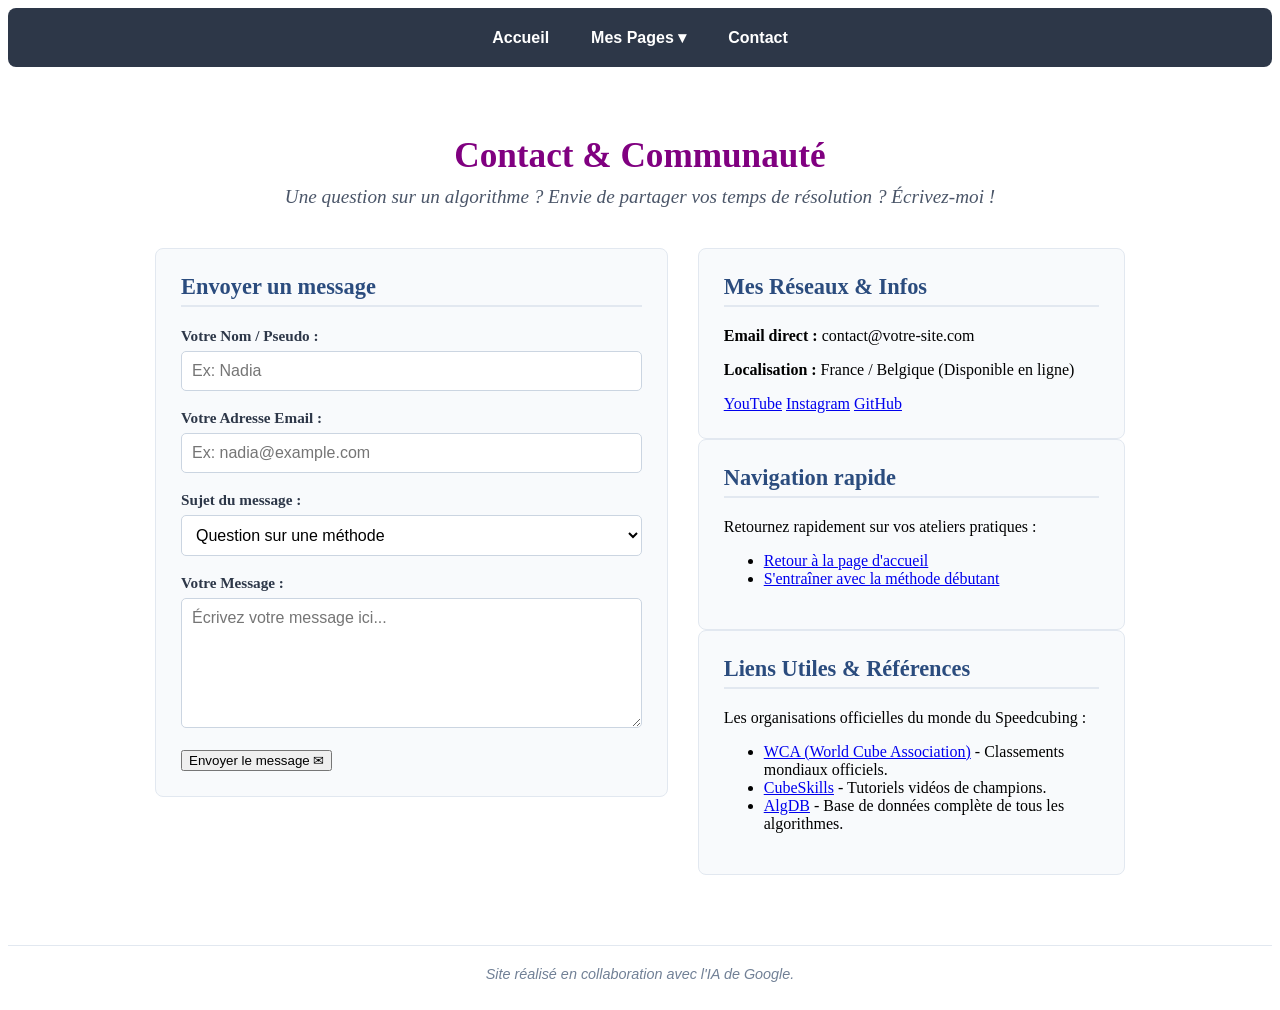
==== contact.html @ 815733cb "Add files via upload" ====
<!DOCTYPE html>
<html lang="fr">
<head>
    <meta charset="UTF-8">
    <meta name="viewport" content="width=device-width, initial-scale=1.0">
    <title>Contact - Mon Projet Rubik's Cube</title>
    <link rel="stylesheet" href="style.css">
</head>
<body>

    <!-- BARRE DE NAVIGATION (Identique à vos autres pages) -->
    <nav class="menu-navigation">
        <a href="index.html" class="lien-menu">Accueil</a>
        <div class="onglet-deroulant">
            <button class="bouton-deroulant">Mes Pages ▾</button>
            <div class="liste-liens">
                <a href="page1.html">Mon parcours</a>
                <a href="en-construction.html">projet 2 (Bientôt)</a>
                <a href="en-construction.html">projet 3 (Bientôt)</a>
                <a href="en-construction.html">Le Coin Rubik's</a>
            </div>
        </div>
        <a href="contact.html" class="lien-menu">Contact</a>
    </nav>

    <!-- CONTENEUR PRINCIPAL DE LA PAGE -->
    <main class="conteneur-contact">

        <header class="section-introduction">
            <h1>Contact & Communauté</h1>
            <p class="sous-titre">Une question sur un algorithme ? Envie de partager vos temps de résolution ? Écrivez-moi !</p>
        </header>

<!-- 1. MODIFICATION DE LA LIGNE FORM (On remplace action="#" par le lien Web3Forms.com) -->

        <div class="grille-contact">
            
            <!-- COLONNE 1 : LE FORMULAIRE DE CONTACT -->
            <section class="bloc-formulaire">
                <h2>Envoyer un message</h2>
                <form action="#" method="POST" class="formulaire-contact">

             <!-- 2. AJOUT DE VOTRE CLÉ CACHÉE (À coller juste ici, en haut à l'intérieur du formulaire) -->
    <input type="hidden" name="access_key" value="COLLER_ICI_VOTRE_CLE_REÇUE_PAR_MAIL">                 

                    <div class="champ">
                        <label for="nom">Votre Nom / Pseudo :</label>
                        <input type="text" id="nom" name="nom" placeholder="Ex: Nadia" required>
                    </div>

                    <div class="champ">
                        <label for="email">Votre Adresse Email :</label>
                        <input type="email" id="email" name="email" placeholder="Ex: nadia@example.com" required>
                    </div>

                    <div class="champ">
                        <label for="sujet">Sujet du message :</label>
                        <select id="sujet" name="sujet">
                            <option value="question">Question sur une méthode</option>
                            <option value="bug">Problème d'affichage du cube</option>
                            <option value="partenariat">Proposition de projet / Défi</option>
                            <option value="autre">Autre demande</option>
                        </select>
                    </div>

                    <div class="champ">
                        <label for="message">Votre Message :</label>
                        <textarea id="message" name="message" rows="6" placeholder="Écrivez votre message ici..." required></textarea>
                    </div>

                    <button type="submit" class="bouton-envoi">Envoyer le message ✉</button>
                </form>
            </section>

            <!-- COLONNE 2 : INFOS, RÉSEAUX ET RÉFÉRENCES -->
            <aside class="bloc-infos-externes">
                
                <!-- COORDONNÉES & RÉSEAUX -->
                <div class="sous-bloc">
                    <h2>Mes Réseaux & Infos</h2>
                    <p><strong>Email direct :</strong> contact@votre-site.com</p>
                    <p><strong>Localisation :</strong> France / Belgique (Disponible en ligne)</p>
                    
                    <div class="reseaux-sociaux">
                        <a href="https://youtube.com" target="_blank" class="bouton-reseau yt">YouTube</a>
                        <a href="https://instagram.com" target="_blank" class="bouton-reseau ig">Instagram</a>
                        <a href="https://github.com" target="_blank" class="bouton-reseau gh">GitHub</a>
                    </div>
                </div>

                <!-- LIENS VERS VOS PAGES MAISON -->
                <div class="sous-bloc">
                    <h2>Navigation rapide</h2>
                    <p>Retournez rapidement sur vos ateliers pratiques :</p>
                    <ul class="liens-internes-liste">
                        <li><a href="index.html" class="lien-texte">Retour à la page d'accueil</a></li>
                        <li><a href="page3.html" class="lien-texte">S'entraîner avec la méthode débutant</a></li>
                    </ul>
                </div>

                <!-- SITES DE RÉFÉRENCE MONDIAUX -->
                <div class="sous-bloc">
                    <h2>Liens Utiles & Références</h2>
                    <p>Les organisations officielles du monde du Speedcubing :</p>
                    <ul class="liens-externes-liste">
                        <li><a href="https://worldcubeassociation.org" target="_blank" class="lien-texte">WCA (World Cube Association)</a> - Classements mondiaux officiels.</li>
                        <li><a href="https://cubeskills.com" target="_blank" class="lien-texte">CubeSkills</a> - Tutoriels vidéos de champions.</li>
                        <li><a href="https://algdb.net" target="_blank" class="lien-texte">AlgDB</a> - Base de données complète de tous les algorithmes.</li>
                    </ul>
                </div>

            </aside>
        </div>

    </main>

    <!-- PIED DE PAGE GOOGLE IA (Identique partout) -->
    <footer class="pied-de-page">
        <p>Site réalisé en collaboration avec l'IA de Google.</p>
    </footer>

</body>
</html>
---- style.css ----
/* BARRE DE NAVIGATION PRINCIPALE */
.menu-navigation {
    display: flex;
    justify-content: center;
    align-items: center;
    gap: 10px;
    background-color: #2d3748; /* Gris anthracite */
    padding: 10px;
    border-radius: 8px;
    margin-bottom: 25px;
    position: relative;
    z-index: 100; /* Permet au menu de s'ouvrir PAR-DESSUS le cube sans être caché */
}

/* STYLE DES ONGLETS SIMPLES (Accueil, Contact) ET DU BOUTON */
.lien-menu, .bouton-deroulant {
    color: #ffffff;
    text-decoration: none;
    font-family: sans-serif;
    font-size: 1rem;
    font-weight: bold;
    padding: 10px 16px;
    border-radius: 5px;
    background: none;
    border: none;
    cursor: pointer;
    transition: background 0.3s ease;
}

.lien-menu:hover, .bouton-deroulant:hover {
    background-color: purple; /* Couleur violette au survol */
}

/* STRUCTURE DU MENU DÉROULANT */
.onglet-deroulant {
    position: relative;
    display: inline-block;
}

/* LA LISTE CACHÉE PAR DÉFAUT */
.liste-liens {
    display: none; /* Cache la liste */
    position: absolute;
    background-color: #ffffff; /* Fond blanc pour la liste */
    min-width: 180px;
    box-shadow: 0px 8px 16px rgba(0,0,0,0.2); /* Ombre pour effet de relief */
    border-radius: 5px;
    margin-top: 5px;
    overflow: hidden;
}

/* STYLE DES LIENS À L'INTÉRIEUR DE LA LISTE */
.liste-liens a {
    color: #2d3748;
    padding: 12px 16px;
    text-decoration: none;
    display: block;
    font-family: sans-serif;
    font-size: 0.95rem;
    text-align: left;
    transition: background 0.2s;
}

/* SURVOL DES LIENS DANS LA LISTE */
.liste-liens a:hover {
    background-color: #f1f1f1;
    color: purple;
}

/* S'OUVRE AU SURVOL (Ordinateur) ET AU CLIC (Android) */
.onglet-deroulant:hover .liste-liens,
.onglet-deroulant:focus-within .liste-liens {
    display: block;
}

/* OPTIMISATION RESPONSIVE POUR ÉCRANS ANDROID (MOBILE) */
@media (max-width: 500px) {
    .menu-navigation {
        flex-direction: column;
        align-items: stretch;
    }
    
    .lien-menu, .bouton-deroulant {
        text-align: center;
        width: 100%;
        box-sizing: border-box;
    }

    .onglet-deroulant {
        width: 100%;
    }

    .liste-liens {
        position: relative; /* S'intègre dans le flux sur mobile au lieu de flotter */
        width: 100%;
        box-shadow: none;
        background-color: #3d495d; /* Fond légèrement plus clair que le menu */
        margin-top: 0;
    }

    .liste-liens a {
        color: #ffffff;
        text-align: center;
    }
    
    .liste-liens a:hover {
        background-color: purple;
        color: #ffffff;
    }
}



/* DESIGN DU CONTENEUR DE PRÉSENTATION */
.conteneur-presentation {
    max-width: 800px;        /* Largeur maximale de lecture confortable sur PC */
    margin: 0 auto;          /* Centre toute la page horizontalement */
    padding: 20px 15px;      /* Espacement interne pour les bords d'écrans Android */
    box-sizing: border-box;
}

/* STYLE DE L'ENTÊTE (INTRODUCTION) */
.section-introduction {
    text-align: center;      /* Centre le titre de bienvenue */
    margin-bottom: 40px;
}

.section-introduction h1 {
    color: purple;           /* Reprise de votre couleur fétiche */
    font-size: 2.2rem;
    margin-bottom: 10px;
}

.section-introduction .sous-titre {
    color: #4a5568;          /* Gris anthracite doux */
    font-size: 1.2rem;
    font-style: italic;
    margin-top: 0;
}

/* STYLE DES BLOCS DE TEXTE */
.bloc-texte {
    margin-bottom: 35px;
}

.bloc-texte h2 {
    color: #2b4c7e;          /* Bleu Royal élégant pour les sous-titres */
    font-size: 1.6rem;
    border-bottom: 2px solid #f1f1f1; /* Petite ligne discrète sous le titre */
    padding-bottom: 8px;
    margin-bottom: 15px;
}

.bloc-texte p {
    color: #2d3748;          /* Noir/Anthracite pour une lecture facile */
    font-size: 1.05rem;
    line-height: 1.6;        /* Espacement de ligne confortable pour les yeux */
    margin-bottom: 15px;
}

/* STYLE DE LA LISTE À PUCES */
.liste-presentation {
    margin-left: 20px;
    padding-left: 0;
}

.liste-presentation li {
    color: #2d3748;
    font-size: 1.05rem;
    line-height: 1.6;
    margin-bottom: 10px;    /* Espace entre chaque point de la liste */
}

/* DESIGN RESPONSIVE DES FUTURES PHOTOS */
.bloc-photo {
    max-width: 600px;        /* Limite la taille de l'image sur grand écran */
    margin: 30px auto;       /* Centre la photo */
    text-align: center;
}

.bloc-photo img {
    width: 100%;             /* S'adapte à la largeur de l'écran (PC et Android) */
    height: auto;            /* Ne déforme pas la photo */
    border-radius: 8px;      /* Coins légèrement arrondis */
    box-shadow: 0 4px 12px rgba(0,0,0,0.1); /* Ombre douce pour effet relief */
}

.legende-photo {
    color: #718096;          /* Gris clair pour la légende */
    font-size: 0.9rem;
    font-style: italic;
    margin-top: 8px;
}

/* AJUSTEMENTS POUR LES SMARTPHONES ANDROID */
@media (max-width: 600px) {
    .section-introduction h1 {
        font-size: 1.7rem;   /* Réduit le titre principal sur mobile */
    }
    .bloc-texte h2 {
        font-size: 1.3rem;   /* Réduit les sous-titres sur mobile */
    }
    .conteneur-presentation {
        padding: 10px 5px;   /* Moins d'espace perdu sur les côtés */
    }
}

/* 

==========================================================================
   9. PIED DE PAGE (FOOTER) - PRESENT SUR TOUTES LES PAGES
   ========================================================================== */
.pied-de-page {
    text-align: center;
    margin-top: 50px;       
    padding: 20px 10px;
    border-top: 1px solid #e2e8f0; 
}

.pied-de-page p {
    color: #718096;         
    font-size: 0.9rem;      
    font-style: italic;     
    margin: 0;
    font-family: sans-serif;
}

/* 




==========================================================================
   10. DESIGN DE LA PAGE CONTACT COMPLETE (STRUCTURE EN 2 COLONNES)
   ========================================================================== */
.conteneur-contact {
    max-width: 1000px; 
    margin: 0 auto;
    padding: 20px 15px;
    box-sizing: border-box;
}

.grille-contact {
    display: grid;
    grid-template-columns: 1.2fr 1fr; 
    gap: 30px;
    align-items: start;
}

.bloc-formulaire, .sous-bloc {
    background-color: #f8fafc; 
    padding: 25px;
    border-radius: 8px;
    border: 1px solid #e2e8f0;
    box-sizing: border-box;
}

.bloc-formulaire h2, .sous-bloc h2 {
    color: #2b4c7e;
    margin-top: 0;
    margin-bottom: 20px;
    font-size: 1.4rem;
    border-bottom: 2px solid #e2e8f0;
    padding-bottom: 5px;
}

.champ { margin-bottom: 18px; }
.champ label {
    display: block;
    font-weight: bold;
    margin-bottom: 6px;
    color: #2d3748;
    font-size: 0.95rem;
}

.champ input, .champ select, .champ textarea {
    width: 100%;
    padding: 10px;
    border: 1px solid #cbd5e1;
    border-radius: 5px;
    font-family: sans-serif;
    font-size: 1rem;
    box-sizing: border-box;
    background-color: #ffffff;
}


/* ==========================================================================
   11. DESIGN DE LA PAGE EN CONSTRUCTION (ÉVOLUTION DU SITE)
   ========================================================================== */
.bloc-chantier {
    max-width: 600px;
    margin: 60px auto;
    text-align: center;
    padding: 20px;
    box-sizing: border-box;
}

/* Style du gros émoji de chantier */
.icone-chantier {
    font-size: 4rem;
    margin-bottom: 20px;
}

/* Titre principal de la page en attente */
.bloc-chantier h1 {
    color: purple; /* Toujours votre couleur fil conducteur */
    font-size: 2rem;
    margin-bottom: 25px;
}

/* Texte explicatif sur l'évolution du site */
.texte-evolution {
    color: #2d3748;
    font-size: 1.1rem;
    line-height: 1.6;
    margin-bottom: 20px;
}

/* Met en valeur la prochaine étape du projet */
.texte-evolution.animateur {
    background-color: #f7fafc;
    padding: 15px;
    border-left: 4px solid purple;
    border-radius: 4px;
    text-align: left;
}

/* Bouton pour revenir en arrière proprement */
.bouton-retour {
    display: inline-block;
    background-color: #2d3748;
    color: #ffffff;
    text-decoration: none;
    padding: 12px 24px;
    font-weight: bold;
    border-radius: 5px;
    margin-top: 25px;
    transition: background 0.3s;
}

.bouton-retour:hover {
    background-color: purple; /* Devient violet au survol */
}

/* Ajustement de la taille du titre sur smartphone Android */
@media (max-width: 480px) {
    .bloc-chantier h1 {
        font-size: 1.5rem;
    }
    .icone-chantier {
        font-size: 3rem;
    }
}


/* ==========================================================================
   12. DESIGN DU PORTFOLIO PERSONNEL / CV (PAGE 1)
   ========================================================================== */

/* FORMATION : Centre la page et crée une barrière de lecture agréable sur PC */
.conteneur-portfolio {
    max-width: 850px;       /* Largeur maximale du bloc de texte sur ordinateur */
    margin: 0 auto;          /* Centre tout le contenu de la page */
    padding: 20px 15px;      /* Sécurité d'espace pour les écrans Android */
    box-sizing: border-box;
}

/* Zone d'en-tête (Titre et sous-titre) */
.introduction-portfolio {
    text-align: center;
    margin-bottom: 45px;
}

.introduction-portfolio h1 {
    color: purple;           /* FIL CONDUCTEUR : Votre couleur violette principale */
    font-size: 2.3rem;       /* FORMATION : Modifiez ce nombre pour agrandir/réduire le grand titre */
    margin-bottom: 12px;
}

.introduction-portfolio .sous-titre-portfolio {
    color: #4a5568;          /* Gris anthracite discret */
    font-size: 1.15rem;      /* Taille du sous-titre */
    font-style: italic;
}

/* FORMATION : Gère l'espacement entre chaque grand sujet de votre page */
.sujet-bloc {
    margin-bottom: 50px;     /* Crée une grande zone aérée entre le Sujet 1, le Sujet 2, etc. */
}

/* Titres de chaque sujet (Reprise du Bleu Royal de votre page d'accueil) */
.sujet-bloc h2 {
    color: #2b4c7e;          /* COULEUR : Bleu Royal harmonisé avec l'accueil */
    font-size: 1.5rem;       /* Taille des titres de sujets */
    border-bottom: 2px solid #e2e8f0; /* Ligne fine de séparation sous le titre */
    padding-bottom: 6px;
    margin-bottom: 18px;
}

/* Corps des paragraphes */
.sujet-bloc p {
    color: #2d3748;          /* Noir/Gris très foncé optimal pour la lecture de longs textes */
    font-size: 1.05rem;      /* Taille du texte des paragraphes */
    line-height: 1.65;       /* FORMATION : Gère la hauteur des lignes (l'interlignage) pour reposer les yeux */
    margin-bottom: 15px;
}

/* Style de la liste à puces des compétences */
.liste-competences {
    margin-left: 20px;
    margin-bottom: 25px;
}

.liste-competences li {
    color: #2d3748;
    font-size: 1.05rem;
    line-height: 1.6;
    margin-bottom: 8px;      /* Espace entre chaque puce de la liste */
}

/* ==========================================================================
   ZONES RÉSERVÉES POUR LES FUTURS MÉDIAS (PHOTOS / VIDÉOS)
   ========================================================================== */
.media-reserve {
    max-width: 650px;        /* Limite la largeur de la photo/vidéo sur PC */
    margin: 25px auto;       /* Centre le média au milieu du sujet */
    text-align: center;
}

.media-reserve img {
    width: 100%;             /* Rend l'image responsive (s'adapte au PC et Android) */
    height: auto;
    border-radius: 6px;      /* Coins légèrement arrondis */
    box-shadow: 0 4px 10px rgba(0,0,0,0.08); /* Petite ombre légère élégante */
}

/* Conteneur fluide pour les futures intégrations de vidéos YouTube */
.video-conteneur {
    position: relative;
    padding-bottom: 56.25%;  /* Ratio 16:9 standard pour les vidéos */
    height: 0;
    overflow: hidden;
    border-radius: 6px;
}

.video-conteneur iframe {
    position: absolute;
    top: 0;
    left: 0;
    width: 100%;
    height: 100%;
}

.legende-media {
    color: #718096;          /* Gris clair pour la légende sous l'image/vidéo */
    font-size: 0.9rem;
    font-style: italic;
    margin-top: 8px;
}

/* ==========================================================================
   BOUTON PASSERELLE VERS VOS LIENS DE CUBES
   ========================================================================== */
.zone-action {
    text-align: center;      /* Centre le bouton sous le paragraphe */
    margin-top: 20px;
}

.bouton-passerelle {
    display: inline-block;
    background-color: purple; /* Fond du bouton en violet */
    color: #ffffff;           /* Texte en blanc */
    text-decoration: none;    /* Enlève le soulignement automatique des liens */
    padding: 12px 24px;       /* Donne de l'épaisseur au bouton (Confortable sur Android) */
    font-weight: bold;
    border-radius: 5px;
    transition: background 0.2s ease;
}

.bouton-passerelle:hover {
    background-color: #2b4c7e; /* Le bouton devient bleu royal au survol de la souris */
}

/* ==========================================================================
   AJUSTEMENTS ADAPTATIFS SMARTPHONES (ANDROID)
   ========================================================================== */
@media (max-width: 600px) {
    .introduction-portfolio h1 {
        font-size: 1.8rem;    /* Réduit le gros titre sur l'écran d'un téléphone */
    }
    .sujet-bloc h2 {
        font-size: 1.3rem;    /* Réduit les sous-titres sur téléphone */
    }
    .conteneur-portfolio {
        padding: 10px 8px;    /* Optimise l'espace sur les petits écrans */
    }
}
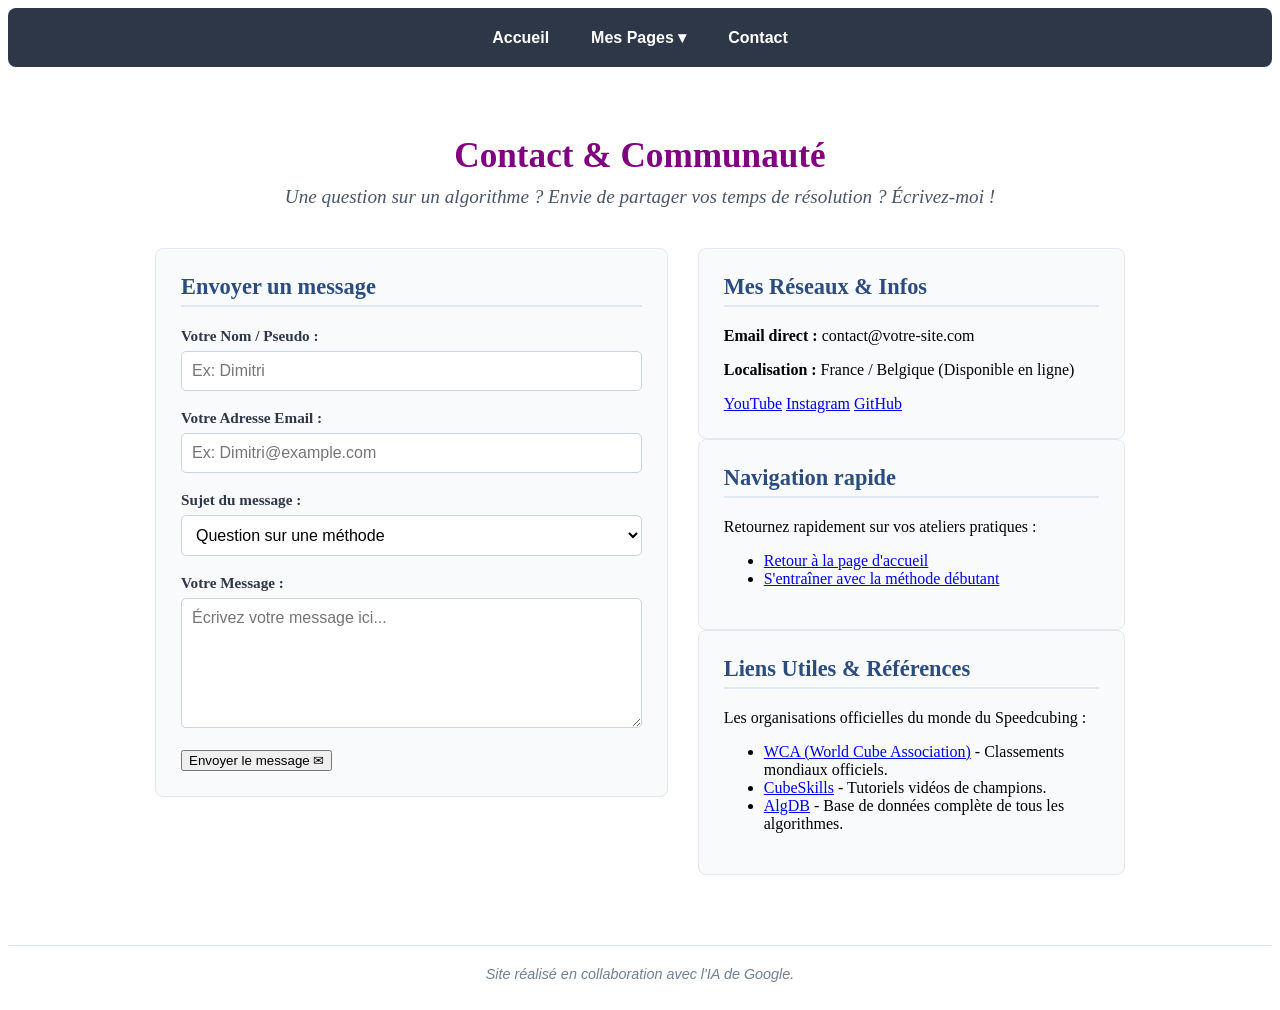
==== commit 63d60d05: "Update contact form structure and content" ====
--- a/contact.html
+++ b/contact.html
@@ -45,12 +45,12 @@
 
                     <div class="champ">
                         <label for="nom">Votre Nom / Pseudo :</label>
-                        <input type="text" id="nom" name="nom" placeholder="Ex: Nadia" required>
+                        <input type="text" id="nom" name="nom" placeholder="Ex: Dimitri" required>
                     </div>
 
                     <div class="champ">
                         <label for="email">Votre Adresse Email :</label>
-                        <input type="email" id="email" name="email" placeholder="Ex: nadia@example.com" required>
+                        <input type="email" id="email" name="email" placeholder="Ex: Dimitri@example.com" required>
                     </div>
 
                     <div class="champ">
@@ -120,4 +120,4 @@
     </footer>
 
 </body>
-</html>+</html>
